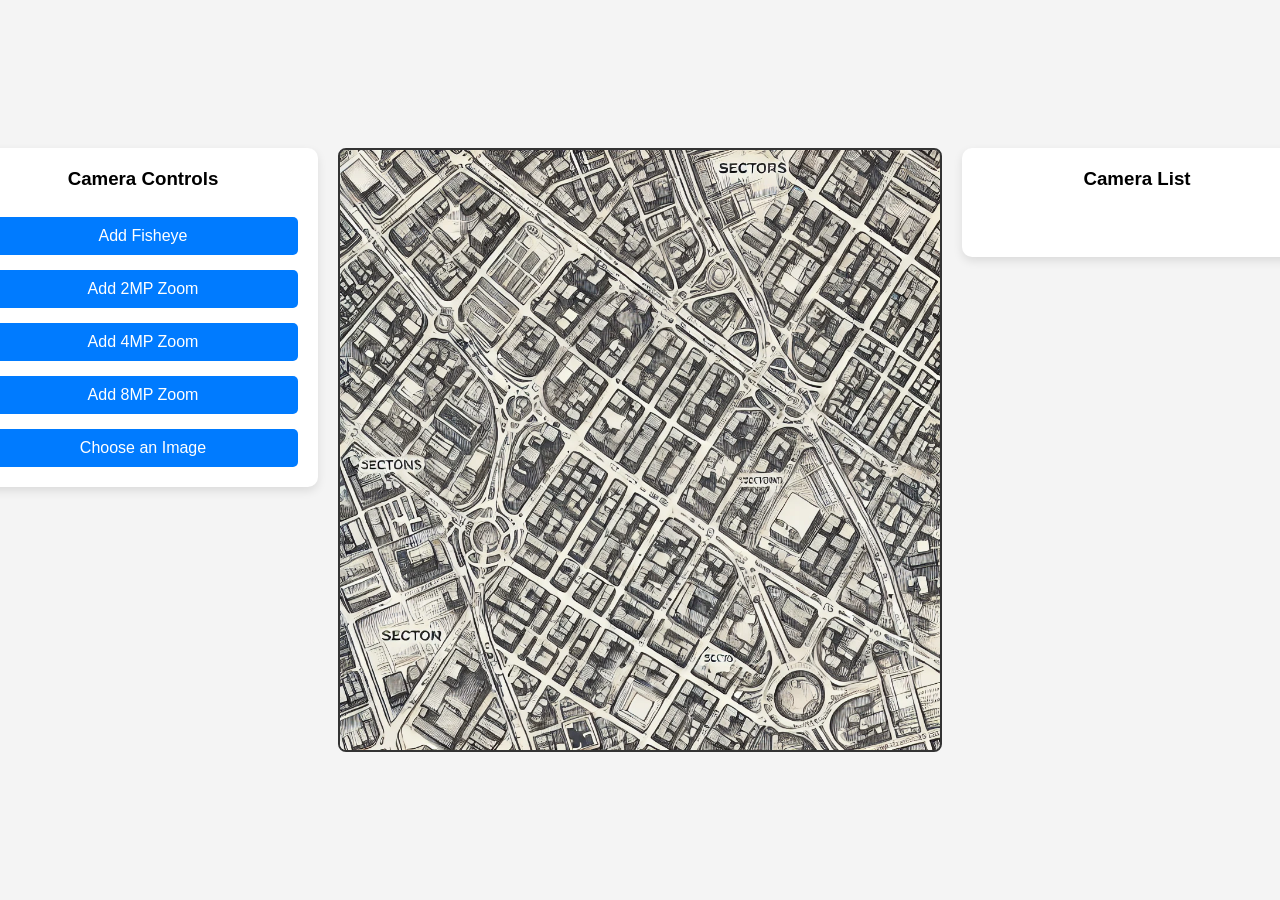
==== index.html @ 15e881e9 "menu-fix" ====
<!DOCTYPE html>
<html lang="en">
  <head>
    <meta charset="UTF-8" />
    <meta name="viewport" content="width=device-width, initial-scale=1.0" />
    <title>Canvas Polygon Clipping and Merging</title>
    <link rel="stylesheet" href="style.css" />
  </head>
  <body>
    <div class="container">
      <div class="control-panel">
        <h3>Camera Controls</h3>
        <button id="btn_add_fisheye">Add Fisheye</button>
        <button class="btn_add_zoom" id="2mp_btn">Add 2MP Zoom</button>
        <button class="btn_add_zoom" id="4mp_btn">Add 4MP Zoom</button>
        <button class="btn_add_zoom" id="8mp_btn">Add 8MP Zoom</button>
        <label id="customFileInput" for="fileInput">Choose an Image</label>
        <input type="file" id="fileInput" accept="image/*" />
      </div>
      <canvas id="finalCanvas" width="600" height="600"></canvas>
      <div class="control-panel">
        <h3>Camera List</h3>
        <div id="cam-list0">
          <ul id="camera-name-list" class="camera-list"></ul>
          <ul id="camera-type-list" class="camera-list"></ul>
          <ul id="camera-vision-list" class="camera-list"></ul>
        </div>
      </div>
    </div>

    <canvas
      id="tempCanvas"
      width="600"
      height="600"
      style="display: none"
    ></canvas>
    <div id="fisheye-menu">
      <p id="fisheye-allow-rotate">Rotate</p>
      <p id="fisheye-allow-move">Move</p>
      <p id="fisheye-delete-polygon">Delete</p>
    </div>

    <div id="zoom-menu" class="dropdown">
      <p id="zoom-allow-rotate">Rotate</p>
      <p id="zoom-allow-move">Move</p>
      <p id="zoom-delete-polygon">Delete</p>
      <div class="dropbtn-area">
        <button class="dropbtn">Angle</button>
        <div
          class=""
          style="
            width: 224px;
            position: absolute;
            left: 160px;
            top: 120px;
            height: 400px;
            opacity: 0;
          "
        >
          Angle
        </div>
        <div class="dropdown-content">
          <p onclick="changeZoomAngle(30)">30°</p>
          <p onclick="changeZoomAngle(50)">50°</p>
          <p onclick="changeZoomAngle(70)">70°</p>
          <p onclick="changeZoomAngle(90)">90°</p>
          <p onclick="changeZoomAngle(110)">110°</p>
        </div>
      </div>
    </div>

    <script src="constants.js"></script>
    <script src="util.js"></script>
    <script src="canvas.js"></script>
    <script src="draggable-polygon.js"></script>
    <script src="solution.js"></script>
    <script src="polygon_data.js"></script>
    <script src="camera-vision.js"></script>
    <script src="camera.js"></script>
    <script src="global.js"></script>
  </body>
</html>
---- style.css ----
/* General Reset */
* {
    margin: 0;
    padding: 0;
    box-sizing: border-box;
    font-family: Arial, sans-serif;
}

body {
    display: flex;
    flex-direction: column;
    align-items: center;
    justify-content: center;
    height: 100vh;
    background: #f4f4f4;
}

/* Layout */
.container {
    display: flex;
    flex-direction: row;
    gap: 20px;
    align-items: flex-start;
}

/* Canvas */
canvas {
    border: 2px solid #333;
    border-radius: 8px;
    background: white;
}

/* Control Panel */
.control-panel {
    display: flex;
    flex-direction: column;
    align-items: center;
    gap: 15px;
    padding: 20px;
    background: white;
    border-radius: 10px;
    box-shadow: 0px 4px 10px rgba(0, 0, 0, 0.1);
    width: 350px;
}

.control-panel h3 {
    padding-bottom: 12px;
}

.button-group {
    display: flex;
    flex-direction: column;
    gap: 10px;
    width: 100%;
}

button {
    padding: 10px 15px;
    font-size: 16px;
    border: none;
    border-radius: 5px;
    background: #007bff;
    color: white;
    cursor: pointer;
    transition: 0.3s;
    width: 100%;
    cursor: pointer;
}

button:hover {
    background: #0056b3;
}

button.clicked {
    background-color: #333;
}

/* Camera List */

#cam-list0 {
    display: flex;
    justify-content: center;
    width: 100%;
    max-height: 500px;
    overflow-y: auto;
}

.camera-list {
    list-style: none;
    padding: 10px;
}

.camera-list li {
    padding: 8px;
    background: #e3e3e3;
    margin-bottom: 5px;
    border-radius: 5px;
    text-align: center;
    font-weight: bold;
    cursor: pointer;
    height: 35px !important;
}

.camera-list {
    max-height: 400px;
    /* auto to hide the scrollbar when not needed */

    /* Styling the scrollbar */
    scrollbar-width: thin;
    /* Firefox */
    scrollbar-color: #888 #f1f1f1;
    /* Firefox: thumb and track color */
}

/* Webkit-based browsers (Chrome, Edge, Safari) */
*::-webkit-scrollbar {
    width: 4px;
    /* Scrollbar width */
}

*::-webkit-scrollbar-track {
    background: #f1f1f1;
    /* Track color */
    border-radius: 15px;
}

*::-webkit-scrollbar-thumb {
    background: #888;
    /* Thumb color */
    border-radius: 15px;
    transition: background 0.3s;
}

*::-webkit-scrollbar-thumb:hover {
    background: #555;
    /* Darker thumb color on hover */
}

#camera-vision-list {
    display: flex;
    flex-direction: column;
}

#camera-vision-list li {
    display: flex;
    justify-self: center;
    align-items: center;
    gap: 5px;
    height: 35px;
    min-height: 35px;
}

input {
    cursor: pointer;
}

/* File Input */
#customFileInput {
    display: inline-block;
    padding: 10px 20px;
    background-color: #007bff;
    color: white;
    border-radius: 5px;
    cursor: pointer;
    font-size: 16px;
    width: 100%;
    text-align: center;
}

#fileInput {
    display: none;
}

/* --  polygon menu  -- */
#fisheye-menu {
    display: none;
    position: absolute;
    background: white;
    border: 1px solid #ccc;
    padding: 5px;
    box-shadow: 0px 0px 5px rgba(0, 0, 0, 0.5);
    z-index: 100;
    width: 160px;
}

#fisheye-menu p {
    padding: 10px;
    cursor: pointer;
}

#fisheye-menu p:hover {
    background-color: #555;
    color: white;
    transition: 0.2s ease-in;
}

#zoom-menu {
    display: none;
}

#zoom-menu {
    position: absolute;
    background-color: #f4f4f4;
    padding: 10px;
    width: 150px;
    border: 1px solid #ccc;
}

#zoom-menu p {
    margin: 0;
    padding: 8px;
    cursor: pointer;
    background-color: #fff;
}

#zoom-change-angle {
    position: relative;
}

/* Submenu styling */
.submenu {
    display: none;
    position: absolute;
    left: 100%;
    top: 0;
    background-color: #fff;
    border: 1px solid #ccc;
    width: 100px;
}

.submenu p {
    padding: 8px;
    margin: 0;
}

/* Ensure submenu shows only on hover */
#zoom-change-angle:hover .submenu {
    display: block;
}

/* Optional hover effect */
#zoom-menu p:hover,
.submenu p:hover {
    background-color: #ddd;
}

.dropbtn {
    margin: 0;
    padding: 8px;
    cursor: pointer;
    background-color: #fff;
    color: black;
    text-align: left;
    border-radius: 0px;
}

#dropdown {
    position: relative;
    display: inline-block;
}

.dropdown-content {
    display: none;
    position: absolute;
    background-color: #f1f1f1;
    min-width: 160px;
    box-shadow: 0px 8px 16px 0px rgba(0, 0, 0, 0.2);
    z-index: 1;
    top: 115px;
    right: -160px;
}

.dropdown-content p {
    color: black;
    padding: 12px 16px;
    text-decoration: none;
    display: block;
}

.dropdown-content p:hover {
    background-color: #ddd;
}

.dropbtn-area:hover .dropdown-content {
    display: block;
}

.dropbtn:hover  {
    background-color: #ddd;
}
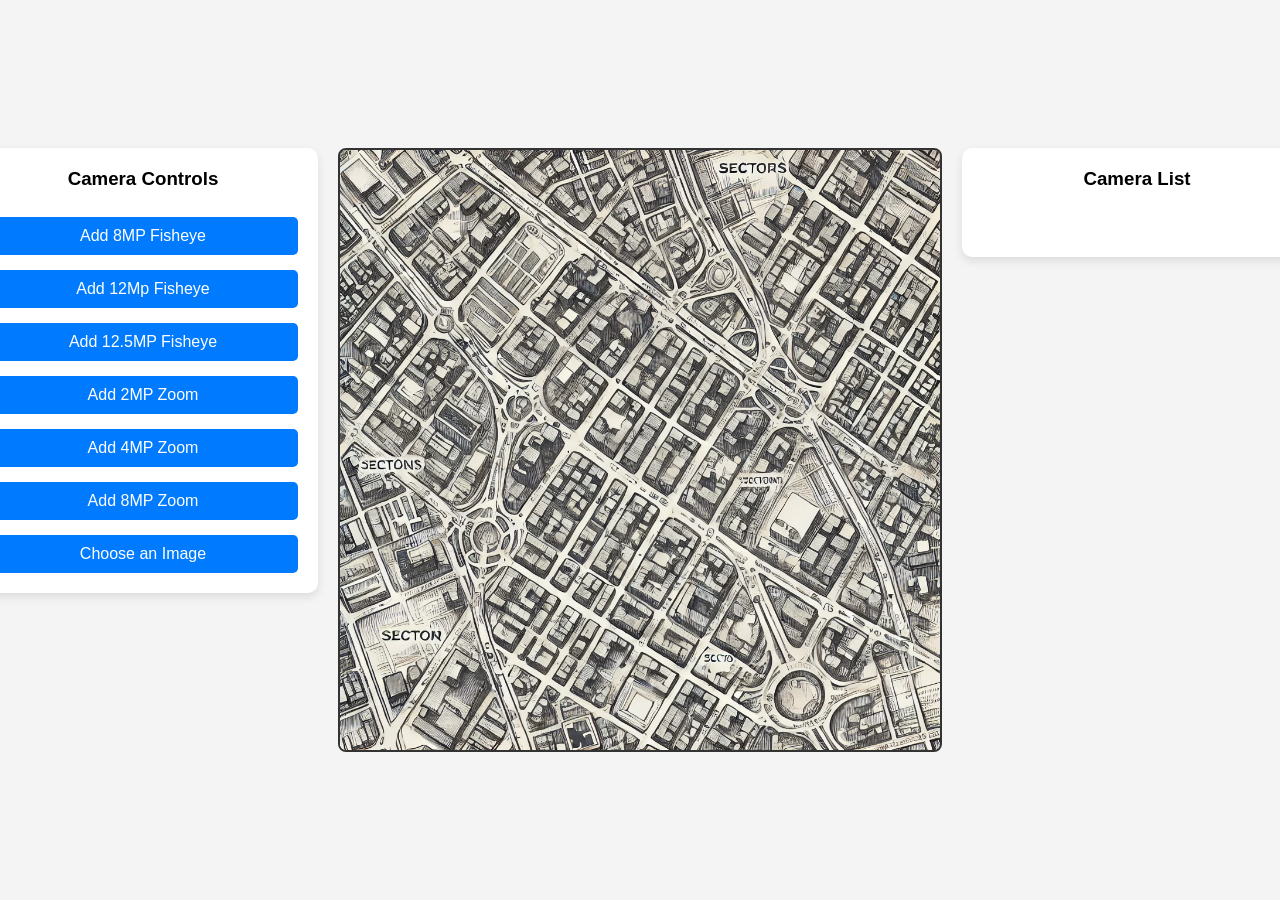
==== commit 6d86a3dd: "fisheye-camera-vision-ranges-fix" ====
--- a/index.html
+++ b/index.html
@@ -10,7 +10,9 @@
     <div class="container">
       <div class="control-panel">
         <h3>Camera Controls</h3>
-        <button id="btn_add_fisheye">Add Fisheye</button>
+        <button class="btn_add_fisheye" id="f_8mp_btn">Add 8MP Fisheye</button>
+        <button class="btn_add_fisheye" id="f_12mp_btn">Add 12Mp Fisheye</button>
+        <button class="btn_add_fisheye" id="f_125mp_btn">Add 12.5MP Fisheye</button>
         <button class="btn_add_zoom" id="2mp_btn">Add 2MP Zoom</button>
         <button class="btn_add_zoom" id="4mp_btn">Add 4MP Zoom</button>
         <button class="btn_add_zoom" id="8mp_btn">Add 8MP Zoom</button>
@@ -47,7 +49,6 @@
       <div class="dropbtn-area">
         <button class="dropbtn">Angle</button>
         <div
-          class=""
           style="
             width: 224px;
             position: absolute;
@@ -71,6 +72,7 @@
 
     <script src="constants.js"></script>
     <script src="util.js"></script>
+    <script src="ui.js"></script>
     <script src="canvas.js"></script>
     <script src="draggable-polygon.js"></script>
     <script src="solution.js"></script>
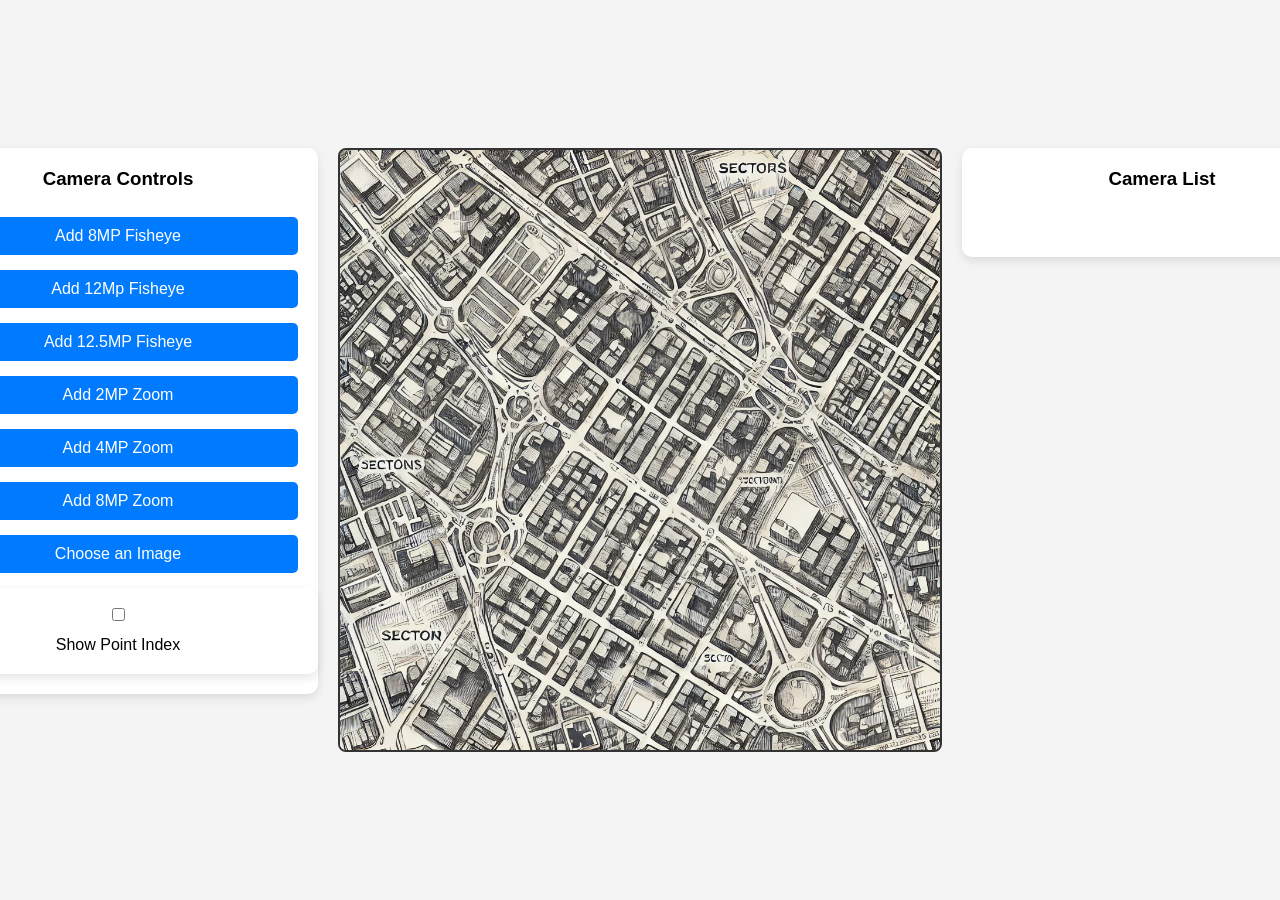
==== commit 633f5f50: "point-indexing-add" ====
--- a/index.html
+++ b/index.html
@@ -18,6 +18,10 @@
         <button class="btn_add_zoom" id="8mp_btn">Add 8MP Zoom</button>
         <label id="customFileInput" for="fileInput">Choose an Image</label>
         <input type="file" id="fileInput" accept="image/*" />
+        <div class="control-panel">
+          <input type="checkbox" id="show-point-index">
+          <label>Show Point Index</label>
+        </div>
       </div>
       <canvas id="finalCanvas" width="600" height="600"></canvas>
       <div class="control-panel">
@@ -72,7 +76,6 @@
 
     <script src="constants.js"></script>
     <script src="util.js"></script>
-    <script src="ui.js"></script>
     <script src="canvas.js"></script>
     <script src="draggable-polygon.js"></script>
     <script src="solution.js"></script>
@@ -80,5 +83,6 @@
     <script src="camera-vision.js"></script>
     <script src="camera.js"></script>
     <script src="global.js"></script>
+    <script src="ui.js"></script>
   </body>
 </html>
--- a/style.css
+++ b/style.css
@@ -40,7 +40,7 @@
     background: white;
     border-radius: 10px;
     box-shadow: 0px 4px 10px rgba(0, 0, 0, 0.1);
-    width: 350px;
+    width: 400px;
 }
 
 .control-panel h3 {
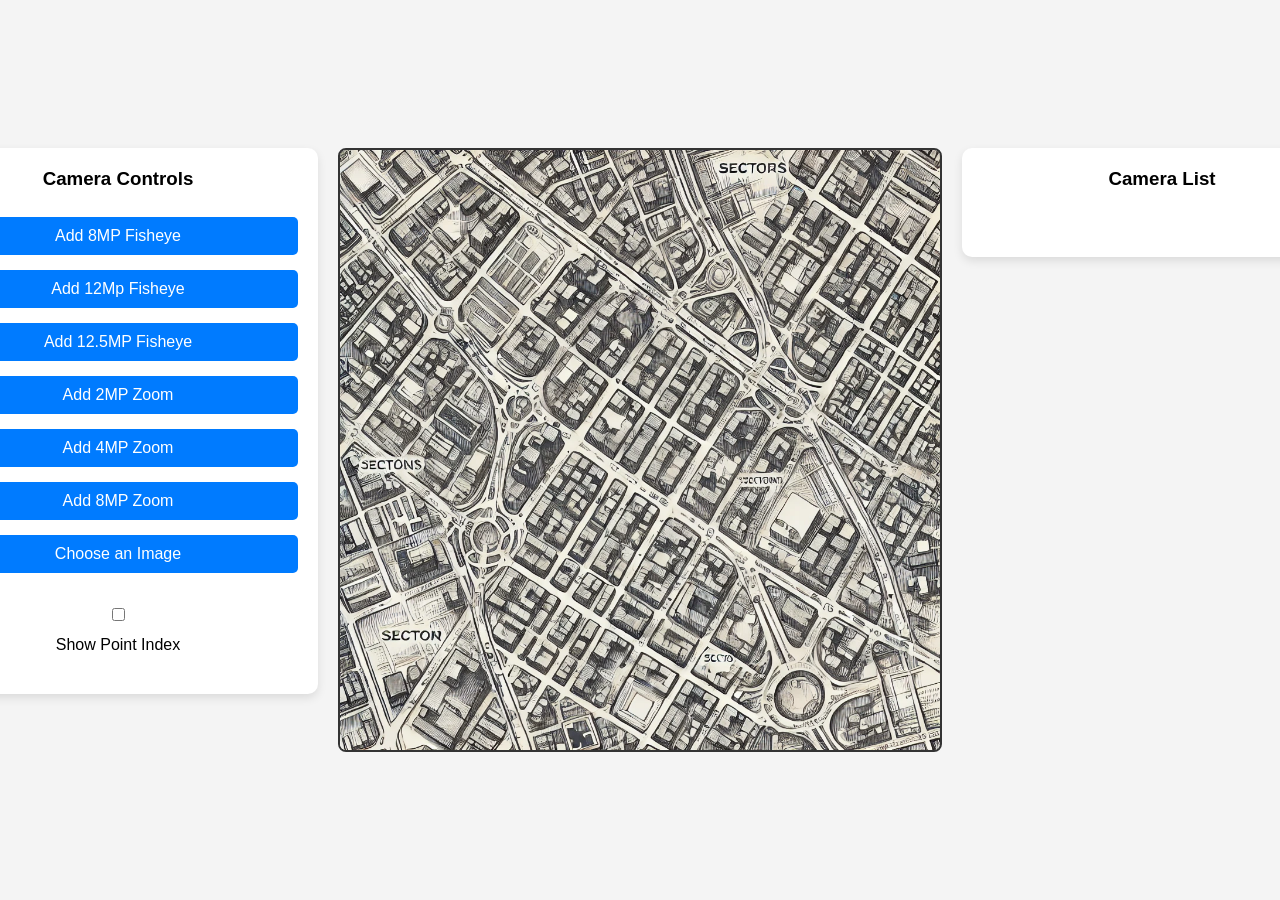
==== commit c1078f37: "fix-image-load-issue-and-temp-points-logic" ====
--- a/index.html
+++ b/index.html
@@ -18,7 +18,7 @@
         <button class="btn_add_zoom" id="8mp_btn">Add 8MP Zoom</button>
         <label id="customFileInput" for="fileInput">Choose an Image</label>
         <input type="file" id="fileInput" accept="image/*" />
-        <div class="control-panel">
+        <div class="control-panel never-show-box-shadow">
           <input type="checkbox" id="show-point-index">
           <label>Show Point Index</label>
         </div>
@@ -75,6 +75,7 @@
     </div>
 
     <script src="constants.js"></script>
+    <script src="point.js"></script>
     <script src="util.js"></script>
     <script src="canvas.js"></script>
     <script src="draggable-polygon.js"></script>
--- a/style.css
+++ b/style.css
@@ -43,6 +43,10 @@
     width: 400px;
 }
 
+.never-show-box-shadow {
+    box-shadow: none;
+}
+
 .control-panel h3 {
     padding-bottom: 12px;
 }
